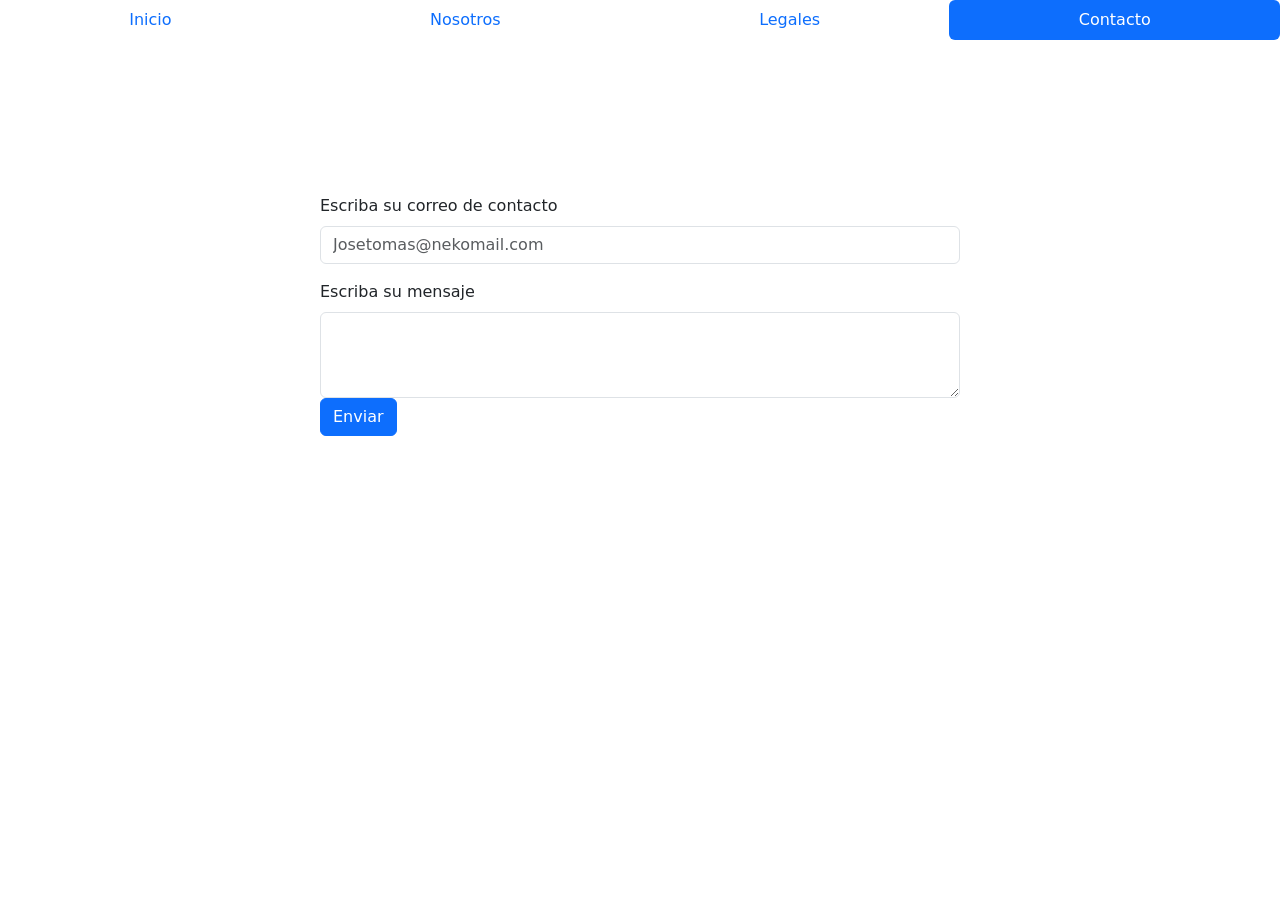
==== pages/contacto.html @ 440eb69e "Creaci[on de la pagina contacto, algunos cambios menores hechos aqui y alla." ====
<!DOCTYPE html>
<html lang="en">
<head>
    <meta charset="UTF-8">
    <meta name="viewport" content="width=device-width, initial-scale=1.0">
    <meta name="author" content="Alexander Noziglia">
    <title>Contacto</title>
    <link href="https://cdn.jsdelivr.net/npm/bootstrap@5.1.3/dist/css/bootstrap.min.css" rel="stylesheet" integrity="sha384-1BmE4kWBq78iYhFldvKuhfTAU6auU8tT94WrHftjDbrCEXSU1oBoqyl2QvZ6jIW3" crossorigin="anonymous">
    <link rel="stylesheet" href="./css.css"> <!--Usamos css propio + Bootstrap-->
</head>
<body>
    <header>
        <ul class="nav nav-pills nav-fill">
            <li class="nav-item">
                <a class="nav-link" aria-current="page" href="../index.html">Inicio</a>
            </li>
            <li class="nav-item">
                <a class="nav-link" href="./nosotros.html">Nosotros</a>
            </li>
            <li class="nav-item">
                <a class="nav-link" href="./legales.html">Legales</a>
            </li>
            <li class="nav-item">
                <a class="nav-link active" href="./contacto.html">Contacto</a>
            </li>
        </ul>
    </header>
    <main>
        <form class="formc" action="../index.html" method="post">
   <div class="mb-3 w-50 mx-auto" style="margin-top: 12%;"> <!--con estilo inline para sobreescribir el bootsrap y alinearlo como quiero-->
  <label for="exampleFormControlInput1" class="form-label">Escriba su correo de contacto</label>
  <input type="email" class="form-control" name="email" id="exampleFormControlInput1" placeholder="Josetomas@nekomail.com">
</div>
<div class="mb-3 w-50 mx-auto">
  <label for="exampleFormControlTextarea1" class="form-label">Escriba su mensaje</label>
  <textarea class="form-control" name="mensaje" id="exampleFormControlTextarea1" rows="3"></textarea>
  <button type="submit" class="btn btn-primary">Enviar</button>
</div>
</form>
</main>
</body>
</html>
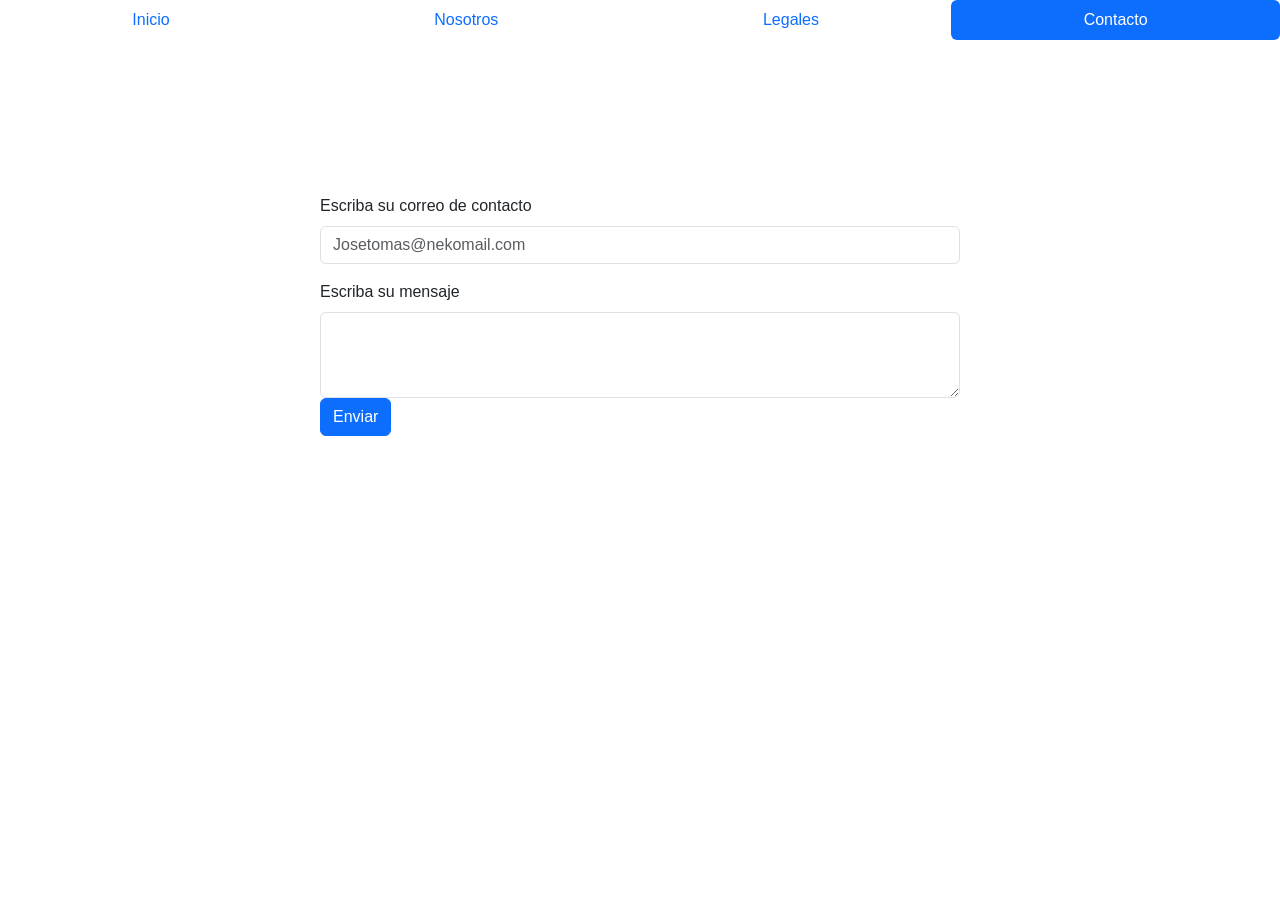
==== commit 56b63f07: "Logo, navs funcionando, paginas awa. waw" ====
--- a/pages/contacto.html
+++ b/pages/contacto.html
@@ -6,7 +6,8 @@
     <meta name="author" content="Alexander Noziglia">
     <title>Contacto</title>
     <link href="https://cdn.jsdelivr.net/npm/bootstrap@5.1.3/dist/css/bootstrap.min.css" rel="stylesheet" integrity="sha384-1BmE4kWBq78iYhFldvKuhfTAU6auU8tT94WrHftjDbrCEXSU1oBoqyl2QvZ6jIW3" crossorigin="anonymous">
-    <link rel="stylesheet" href="./css.css"> <!--Usamos css propio + Bootstrap-->
+    <link rel="stylesheet" href="../css.css"> <!--Usamos css propio + Bootstrap-->
+    <link rel="icon" href="../img/sol.png" type="image/x-icon">
 </head>
 <body>
     <header>
--- a/css.css
+++ b/css.css
@@ -0,0 +1,63 @@
+*{padding: 0%;
+margin: 0%;
+box-sizing: border-box;
+font-family: Roboto, "Open Sans", sans-serif;}
+.divimg {
+            display: flex;
+            flex-direction: column;
+            align-items: center;
+            gap: 20px;
+            padding: 20px;
+        }
+        
+        .aimg {
+            /*display: block;
+            width: 95.23%;
+            height: 10rem;*/
+            border-radius: 0.5rem;
+            overflow: hidden;
+            box-shadow: 0 0.25rem 0.5rem #000;
+            transition: transform 0.666667s;
+        }
+        
+        .aimg:hover {
+            transform: scale(1.05);
+        }
+        .aimg img {
+            width: 100%;
+            height: 100%;
+            min-width: 100%;
+            min-height: 100%;
+        }
+        .aimg{
+    position: relative;
+    display: block;
+    width: 95%;
+    height: 10rem;
+}
+.texto{
+    position: absolute;
+    top: 50%;
+    left: 50%;
+    transform: translate(-50%, -50%);
+    
+    color: white;
+    font-size: 1.8rem;
+    font-weight: bold;
+}
+.ndiv {
+  display: flex;              /* coloca texto e imagen en fila */
+  align-items: center;        /* centra verticalmente */
+  justify-content: center;    /* centra horizontalmente */
+  gap: 20px;                  /* espacio entre texto e imagen */
+  max-width: 800px;           /* límite de ancho del bloque */
+  margin: 0 auto;             /* centra el bloque en la página */
+  padding: 20px; /*Si, la IA me echa una mano, pierna y otra cosa, para que decir otherwise*/
+}
+
+.ndiv img {
+  max-width: 300px;   /* tamaño máximo de la imagen */
+  width: 100%;        /* se adapta dentro del límite */
+  height: auto;       /* mantiene proporción */
+  border-radius: 8px; /* opcional, bordes redondeados */
+}
